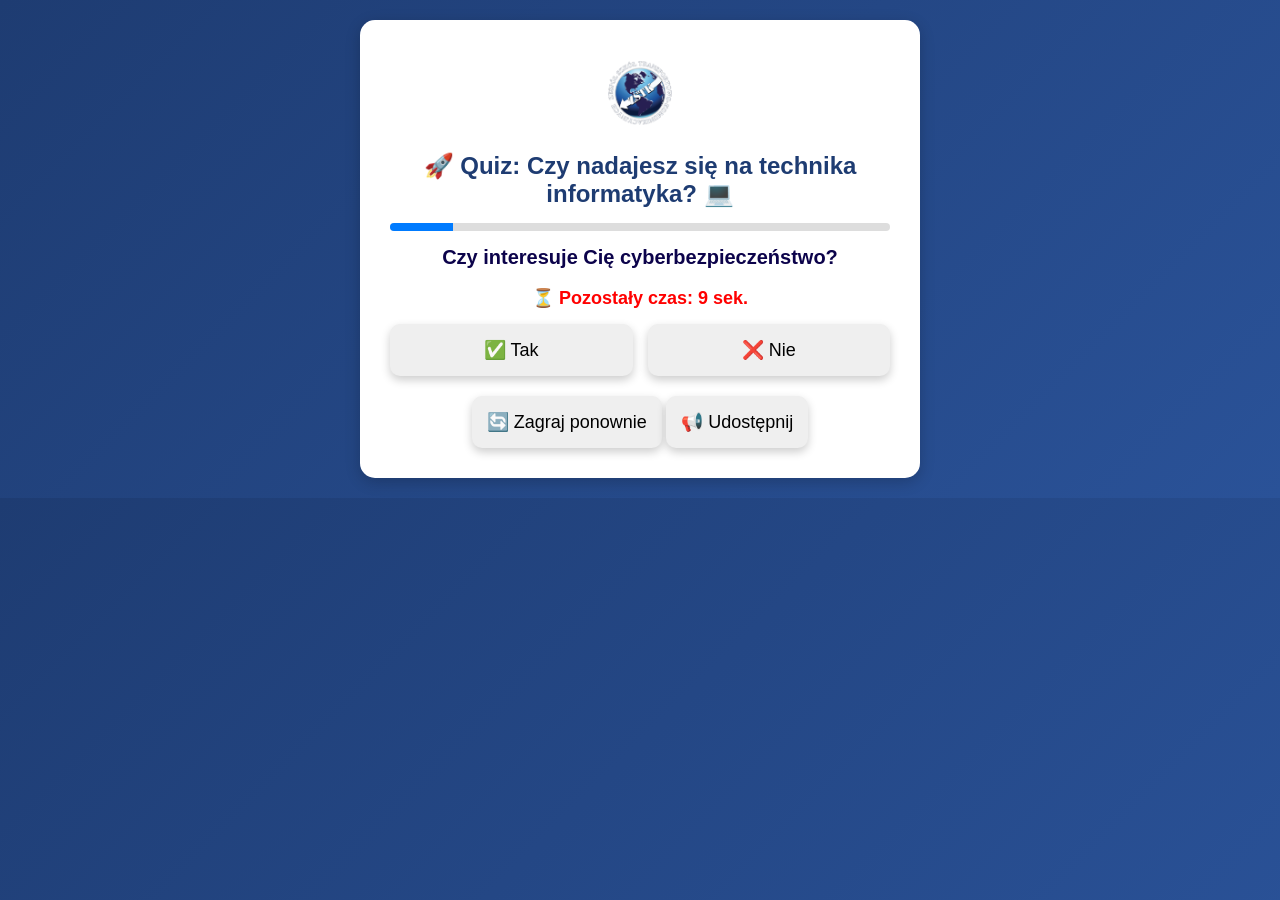
==== index.html @ 57844be1 "Add files via upload" ====
<!DOCTYPE html>
<html lang="pl">
<head>
    <meta charset="UTF-8">
    <meta name="viewport" content="width=device-width, initial-scale=1.0">
    <title>Quiz: Czy nadajesz się na technika informatyka?</title>
    <link rel="stylesheet" href="style.css">
</head>
<body>

    <div class="quiz-container">
        <img src="logo.png" alt="Logo Szkoły" class="school-logo">
        <h1>🚀 Quiz: Czy nadajesz się na technika informatyka? 💻</h1>
        
        <!-- Pasek postępu -->
        <div class="progress-container">
            <div class="progress-bar" id="progress-bar"></div>
        </div>

        <div id="quiz">
            <p id="question" class="fade-in"></p>
            <p id="timer">⏳ Pozostały czas: <span id="time-left">10</span> sek.</p>
            
            <div class="button-container">
                <button class="btn btn-yes" onclick="answer(true)">✅ Tak</button>
                <button class="btn btn-no" onclick="answer(false)">❌ Nie</button>
            </div>
        </div>
        
        <div id="result" class="hidden">
            <h2 id="result-text"></h2>
            <button class="btn btn-restart" onclick="restartQuiz()">🔄 Zagraj ponownie</button>
            <button class="btn btn-share" onclick="shareResult()">📢 Udostępnij</button>
        </div>
    </div>

    <script src="script.js"></script>
</body>
</html>
---- style.css ----
/* Ogólne ustawienia strony */
body {
    /* font-family: 'Poppins', sans-serif; */
    font-family: 'Rajdhani', sans-serif;
    text-align: center;
    background: linear-gradient(135deg, #1e3c72, #2a5298);
    color: white;
    padding: 20px;
    margin: 0;
}

/* Główne okno quizu */
.quiz-container {
    max-width: 500px;
    margin: auto;
    background: white;
    padding: 30px;
    box-shadow: 0px 4px 15px rgba(0, 0, 0, 0.2);
    border-radius: 15px;
    text-align: center;
    transition: 0.3s ease-in-out;
    color: rgb(16, 1, 50);
}

/* Logo szkoły */
.school-logo {
    max-width: 120px;
    display: block;
    margin: 0 auto 15px;
    /* border-radius: 50%;
    box-shadow: 0px 4px 10px rgba(0, 0, 0, 0.2); */
}

/* Nagłówek */
h1 {
    font-size: 24px;
    color: #1e3c72;
    font-weight: bold;
    margin-bottom: 15px;
}

/* Pasek postępu */
.progress-container {
    width: 100%;
    height: 8px;
    background: #ddd;
    border-radius: 5px;
    margin-bottom: 10px;
    overflow: hidden;
}

.progress-bar {
    width: 0%;
    height: 100%;
    background: #007bff;
    transition: width 0.5s ease-in-out;
}

/* Pytanie */
#question {
    font-size: 20px;
    font-weight: bold;
    margin: 15px 0;
    color: rgb(12, 3, 75);
}

/* Licznik czasu */
#timer {
    font-size: 18px;
    font-weight: bold;
    color: red;
    margin-bottom: 15px;
}

/* Animacja fade-in */
.fade-in {
    animation: fadeIn 0.5s ease-in-out;
}

@keyframes fadeIn {
    from { opacity: 0; transform: translateY(-10px); }
    to { opacity: 1; transform: translateY(0); }
}

/* Kontener na przyciski */
.button-container {
    display: flex;
    gap: 15px;
    justify-content: center;
}

/* Przyciski */
.btn {
    flex: 1;
    padding: 15px;
    font-size: 18px;
    border: none;
    cursor: pointer;
    border-radius: 10px;
    transition: 0.3s ease-in-out;
    box-shadow: 0px 4px 10px rgba(0, 0, 0, 0.2);
}

/* Efekt kliknięcia */
.btn:active {
    transform: scale(0.95);
}

/* Podświetlanie klikniętej odpowiedzi */
.btn.selected {
    background-color: #ffc107 !important;
    color: black !important;
}

/* RESPONSYWNOŚĆ */
@media (max-width: 600px) {
    .quiz-container {
        width: 90%;
        padding: 20px;
    }

    .button-container {
        flex-direction: column;
    }
}
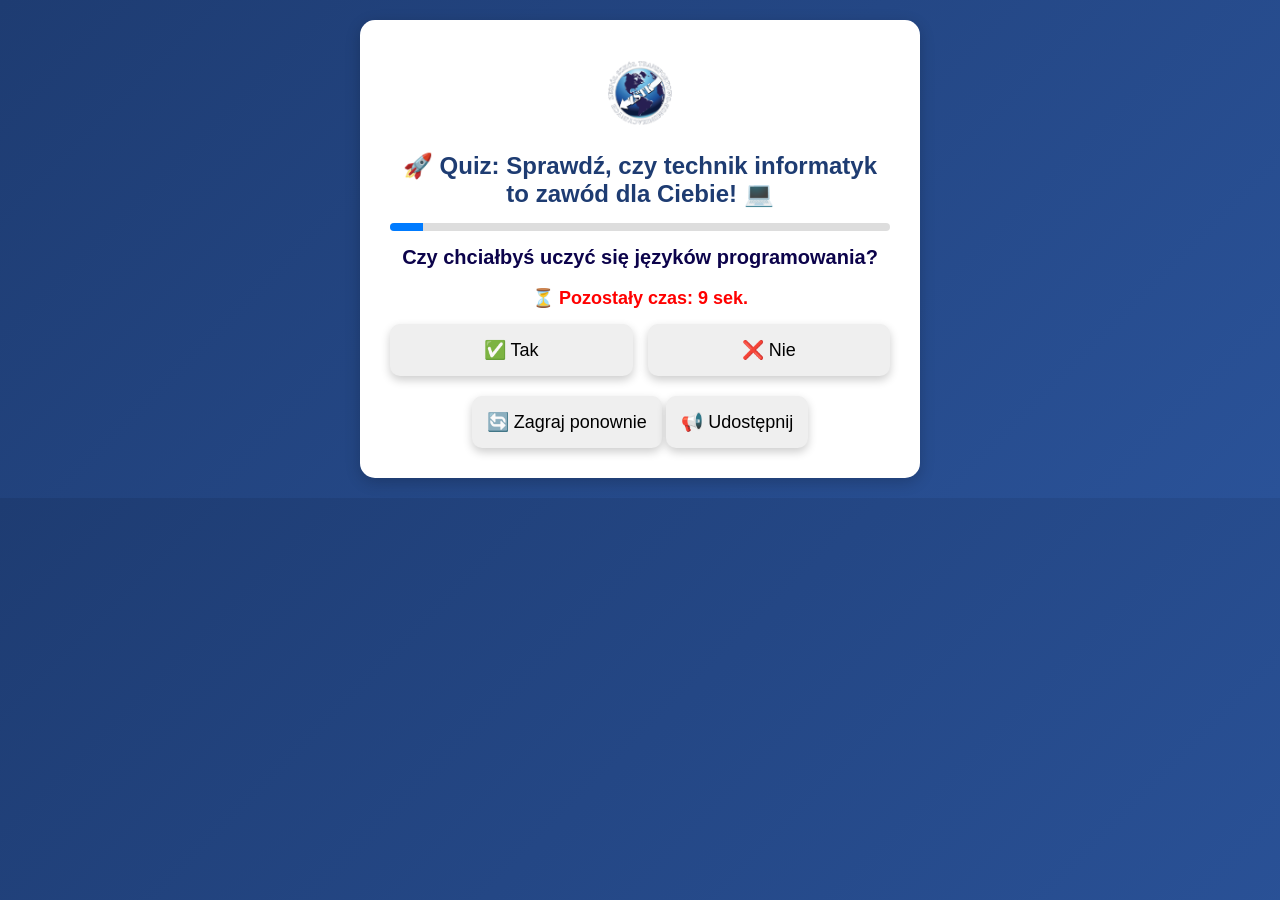
==== commit 0c5f91a3: "Update index.html" ====
--- a/index.html
+++ b/index.html
@@ -10,7 +10,7 @@
 
     <div class="quiz-container">
         <img src="logo.png" alt="Logo Szkoły" class="school-logo">
-        <h1>🚀 Quiz: Czy nadajesz się na technika informatyka? 💻</h1>
+        <h1>🚀 Quiz: Sprawdź, czy technik informatyk to zawód dla Ciebie! 💻</h1>
         
         <!-- Pasek postępu -->
         <div class="progress-container">
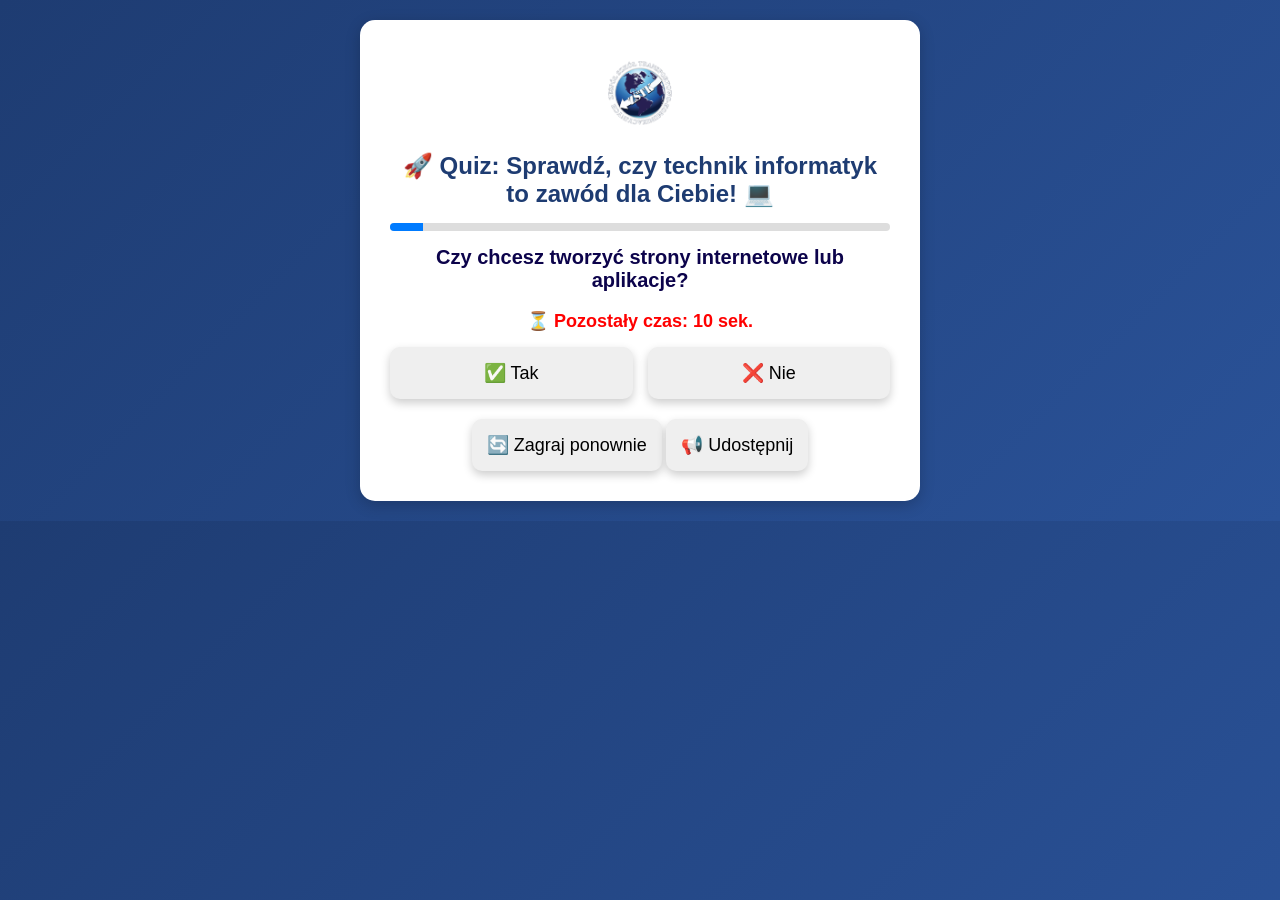
==== commit a7b8f0f0: "Update index.html" ====
--- a/index.html
+++ b/index.html
@@ -3,7 +3,7 @@
 <head>
     <meta charset="UTF-8">
     <meta name="viewport" content="width=device-width, initial-scale=1.0">
-    <title>Quiz: Czy nadajesz się na technika informatyka?</title>
+    <title>Quiz: Sprawdź, czy technik informatyk to zawód dla Ciebie! </title>
     <link rel="stylesheet" href="style.css">
 </head>
 <body>
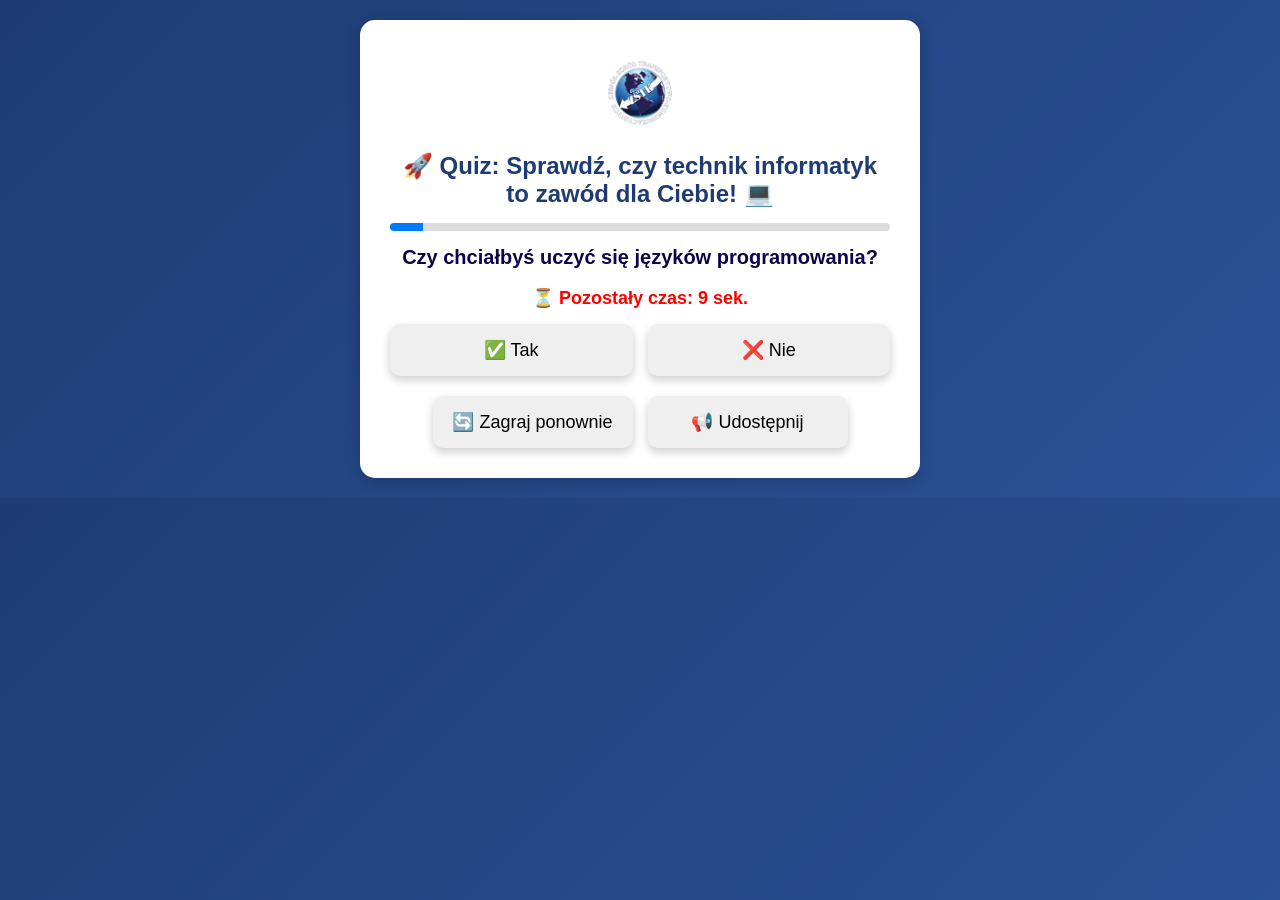
==== commit ae780b5d: "Update index.html" ====
--- a/index.html
+++ b/index.html
@@ -26,13 +26,17 @@
                 <button class="btn btn-no" onclick="answer(false)">❌ Nie</button>
             </div>
         </div>
+
+        <div id="result" class="hidden">
+    <h2 id="result-text"></h2>
+    <div class="result-buttons">
+        <button class="btn btn-restart" onclick="restartQuiz()">🔄 Zagraj ponownie</button>
+        <button class="btn btn-share" onclick="shareResult()">📢 Udostępnij</button>
+    </div>
+</div>
+
         
-        <div id="result" class="hidden">
-            <h2 id="result-text"></h2>
-            <button class="btn btn-restart" onclick="restartQuiz()">🔄 Zagraj ponownie</button>
-            <button class="btn btn-share" onclick="shareResult()">📢 Udostępnij</button>
-        </div>
-    </div>
+    
 
     <script src="script.js"></script>
 </body>
--- a/style.css
+++ b/style.css
@@ -101,6 +101,22 @@
     box-shadow: 0px 4px 10px rgba(0, 0, 0, 0.2);
 }
 
+
+/* Kontener na przyciski w sekcji wyniku */
+.result-buttons {
+    display: flex;
+    justify-content: center;
+    gap: 15px;  /* 🔹 Odstęp między przyciskami */
+    margin-top: 20px; /* 🔹 Większy odstęp od tekstu wyniku */
+}
+
+/* Ustawienie szerokości przycisków dla lepszego wyglądu */
+.result-buttons .btn {
+    flex: 1;
+    max-width: 200px; /* 🔹 Maksymalna szerokość */
+}
+
+
 /* Efekt kliknięcia */
 .btn:active {
     transform: scale(0.95);
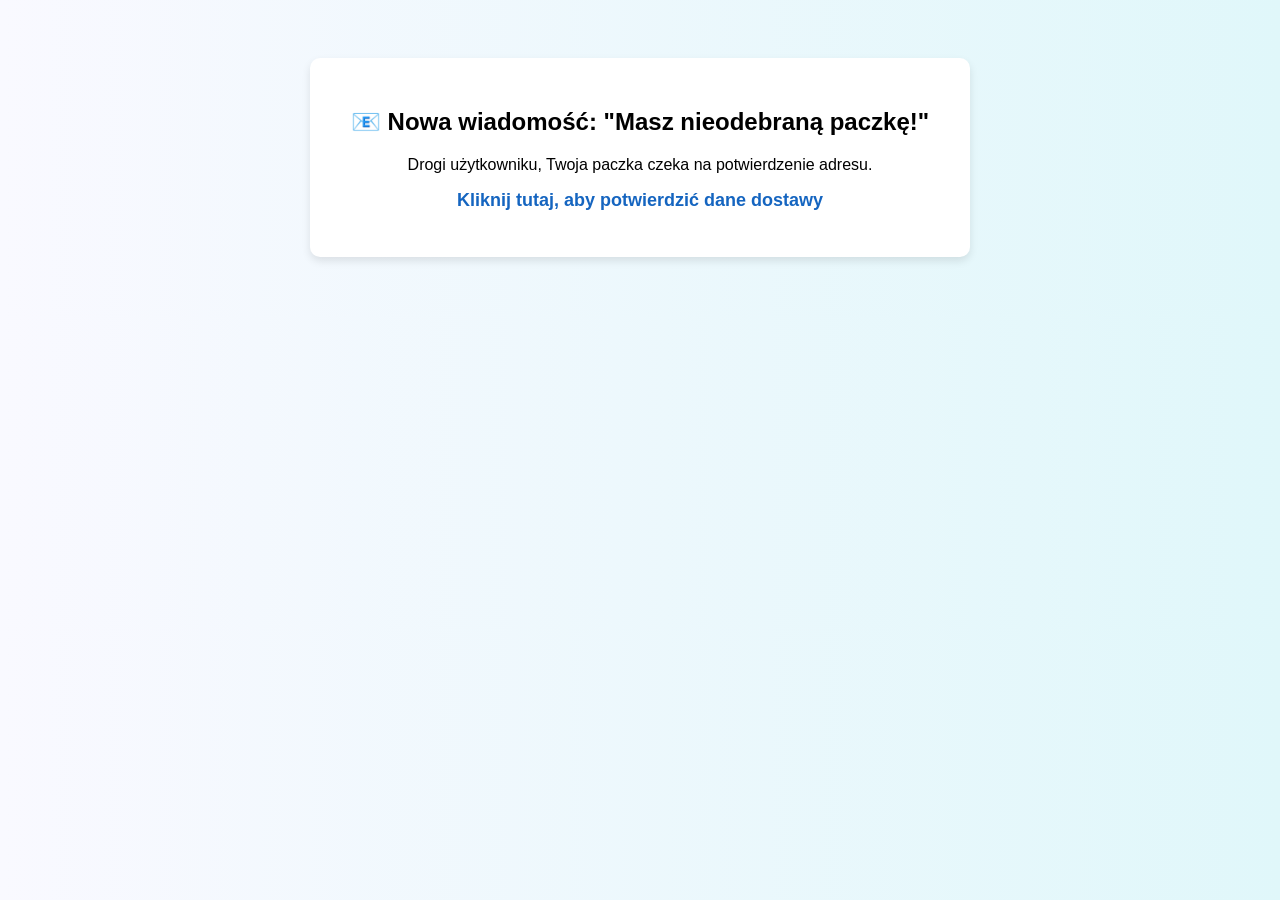
==== commit 7d7ccfc0: "Add files via upload" ====
--- a/index.html
+++ b/index.html
@@ -1,43 +1,40 @@
-<!DOCTYPE html>
-<html lang="pl">
-<head>
-    <meta charset="UTF-8">
-    <meta name="viewport" content="width=device-width, initial-scale=1.0">
-    <title>Quiz: Sprawdź, czy technik informatyk to zawód dla Ciebie! </title>
-    <link rel="stylesheet" href="style.css">
-</head>
-<body>
-
-    <div class="quiz-container">
-        <img src="logo.png" alt="Logo Szkoły" class="school-logo">
-        <h1>🚀 Quiz: Sprawdź, czy technik informatyk to zawód dla Ciebie! 💻</h1>
-        
-        <!-- Pasek postępu -->
-        <div class="progress-container">
-            <div class="progress-bar" id="progress-bar"></div>
-        </div>
-
-        <div id="quiz">
-            <p id="question" class="fade-in"></p>
-            <p id="timer">⏳ Pozostały czas: <span id="time-left">10</span> sek.</p>
-            
-            <div class="button-container">
-                <button class="btn btn-yes" onclick="answer(true)">✅ Tak</button>
-                <button class="btn btn-no" onclick="answer(false)">❌ Nie</button>
-            </div>
-        </div>
-
-        <div id="result" class="hidden">
-    <h2 id="result-text"></h2>
-    <div class="result-buttons">
-        <button class="btn btn-restart" onclick="restartQuiz()">🔄 Zagraj ponownie</button>
-        <button class="btn btn-share" onclick="shareResult()">📢 Udostępnij</button>
-    </div>
-</div>
-
-        
-    
-
-    <script src="script.js"></script>
-</body>
-</html>
+
+<!DOCTYPE html>
+<html lang="pl">
+<head>
+    <meta charset="UTF-8">
+    <title>📩 Masz wiadomość!</title>
+    <style>
+        body {
+            font-family: 'Segoe UI', sans-serif;
+            background: linear-gradient(to right, #f9f9ff, #e0f7fa);
+            padding: 50px;
+            text-align: center;
+        }
+        .mail {
+            background-color: #ffffff;
+            border-radius: 10px;
+            box-shadow: 0 4px 8px rgba(0,0,0,0.1);
+            padding: 30px;
+            max-width: 600px;
+            margin: auto;
+        }
+        .mail a {
+            font-weight: bold;
+            color: #1565c0;
+            text-decoration: none;
+            font-size: 18px;
+        }
+        .mail a:hover {
+            text-decoration: underline;
+        }
+    </style>
+</head>
+<body>
+    <div class="mail">
+        <h2>📧 Nowa wiadomość: "Masz nieodebraną paczkę!"</h2>
+        <p>Drogi użytkowniku, Twoja paczka czeka na potwierdzenie adresu.</p>
+        <p><a href="login.html">Kliknij tutaj, aby potwierdzić dane dostawy</a></p>
+    </div>
+</body>
+</html>
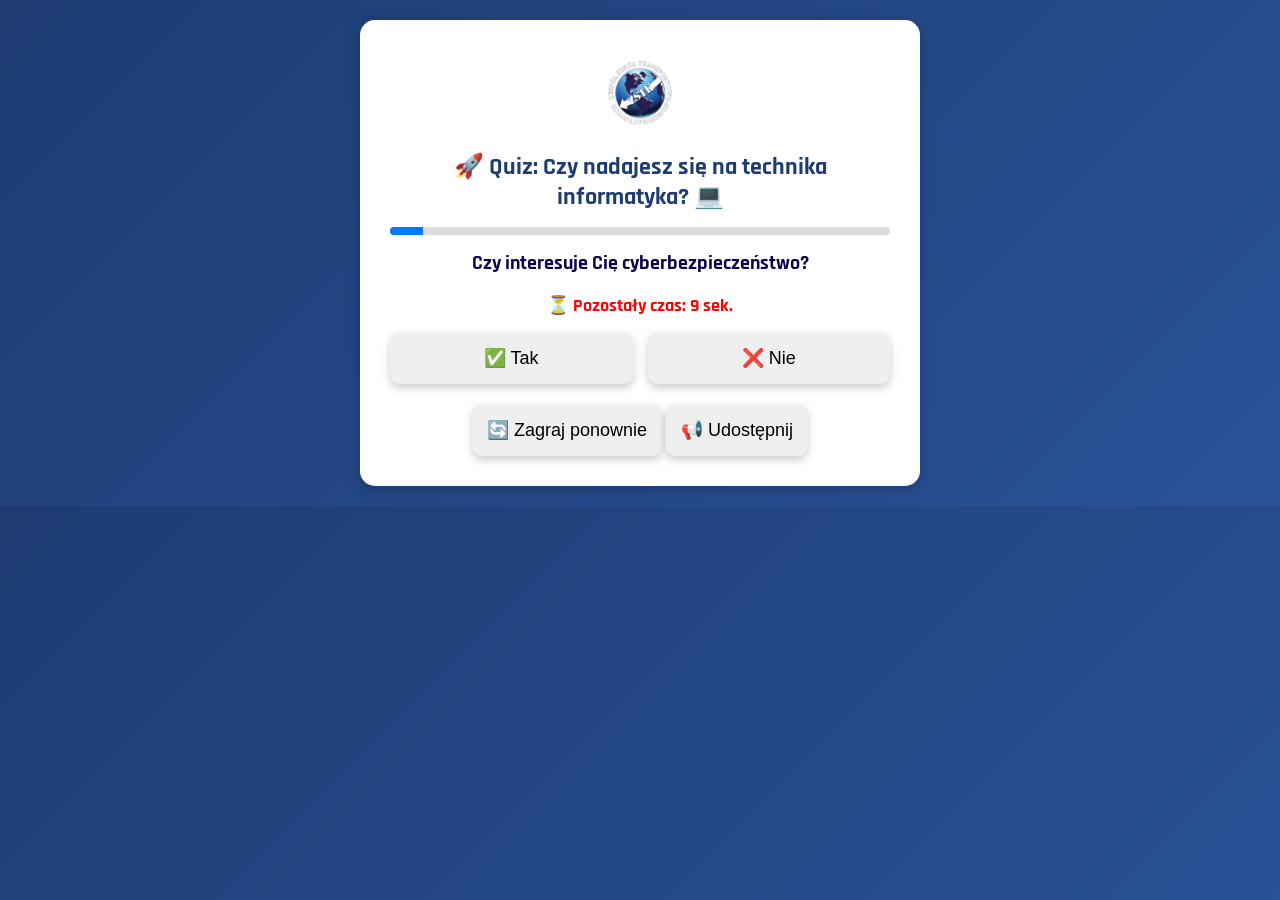
==== commit 30a398d0: "Add files via upload" ====
--- a/index.html
+++ b/index.html
@@ -1,40 +1,41 @@
-
-<!DOCTYPE html>
-<html lang="pl">
-<head>
-    <meta charset="UTF-8">
-    <title>📩 Masz wiadomość!</title>
-    <style>
-        body {
-            font-family: 'Segoe UI', sans-serif;
-            background: linear-gradient(to right, #f9f9ff, #e0f7fa);
-            padding: 50px;
-            text-align: center;
-        }
-        .mail {
-            background-color: #ffffff;
-            border-radius: 10px;
-            box-shadow: 0 4px 8px rgba(0,0,0,0.1);
-            padding: 30px;
-            max-width: 600px;
-            margin: auto;
-        }
-        .mail a {
-            font-weight: bold;
-            color: #1565c0;
-            text-decoration: none;
-            font-size: 18px;
-        }
-        .mail a:hover {
-            text-decoration: underline;
-        }
-    </style>
-</head>
-<body>
-    <div class="mail">
-        <h2>📧 Nowa wiadomość: "Masz nieodebraną paczkę!"</h2>
-        <p>Drogi użytkowniku, Twoja paczka czeka na potwierdzenie adresu.</p>
-        <p><a href="login.html">Kliknij tutaj, aby potwierdzić dane dostawy</a></p>
-    </div>
-</body>
-</html>
+<!DOCTYPE html>
+<html lang="pl">
+<head>
+    <meta charset="UTF-8">
+    <meta name="viewport" content="width=device-width, initial-scale=1.0">
+    <title>Quiz: Czy nadajesz się na technika informatyka?</title>
+    <link rel="stylesheet" href="style.css">
+    <link href="https://fonts.googleapis.com/css2?family=Rajdhani:wght@400;600&display=swap" rel="stylesheet">
+
+</head>
+<body>
+
+    <div class="quiz-container">
+        <img src="logo.png" alt="Logo Szkoły" class="school-logo">
+        <h1>🚀 Quiz: Czy nadajesz się na technika informatyka? 💻</h1>
+        
+        <!-- Pasek postępu -->
+        <div class="progress-container">
+            <div class="progress-bar" id="progress-bar"></div>
+        </div>
+
+        <div id="quiz">
+            <p id="question" class="fade-in"></p>
+            <p id="timer">⏳ Pozostały czas: <span id="time-left">10</span> sek.</p>
+            
+            <div class="button-container">
+                <button class="btn btn-yes" onclick="answer(true)">✅ Tak</button>
+                <button class="btn btn-no" onclick="answer(false)">❌ Nie</button>
+            </div>
+        </div>
+        
+        <div id="result" class="hidden">
+            <h2 id="result-text"></h2>
+            <button class="btn btn-restart" onclick="restartQuiz()">🔄 Zagraj ponownie</button>
+            <button class="btn btn-share" onclick="shareResult()">📢 Udostępnij</button>
+        </div>
+    </div>
+
+    <script src="script.js"></script>
+</body>
+</html>
--- a/style.css
+++ b/style.css
@@ -0,0 +1,141 @@
+/* Ogólne ustawienia strony */
+body {
+    /* font-family: 'Poppins', sans-serif; */
+    font-family: 'Rajdhani', sans-serif;
+    text-align: center;
+    background: linear-gradient(135deg, #1e3c72, #2a5298);
+    color: white;
+    padding: 20px;
+    margin: 0;
+}
+
+/* Główne okno quizu */
+.quiz-container {
+    max-width: 500px;
+    margin: auto;
+    background: white;
+    padding: 30px;
+    box-shadow: 0px 4px 15px rgba(0, 0, 0, 0.2);
+    border-radius: 15px;
+    text-align: center;
+    transition: 0.3s ease-in-out;
+    color: rgb(16, 1, 50);
+}
+
+/* Logo szkoły */
+.school-logo {
+    max-width: 120px;
+    display: block;
+    margin: 0 auto 15px;
+    /* border-radius: 50%;
+    box-shadow: 0px 4px 10px rgba(0, 0, 0, 0.2); */
+}
+
+/* Nagłówek */
+h1 {
+    font-size: 24px;
+    color: #1e3c72;
+    font-weight: bold;
+    margin-bottom: 15px;
+}
+
+/* Pasek postępu */
+.progress-container {
+    width: 100%;
+    height: 8px;
+    background: #ddd;
+    border-radius: 5px;
+    margin-bottom: 10px;
+    overflow: hidden;
+}
+
+.progress-bar {
+    width: 0%;
+    height: 100%;
+    background: #007bff;
+    transition: width 0.5s ease-in-out;
+}
+
+/* Pytanie */
+#question {
+    font-size: 20px;
+    font-weight: bold;
+    margin: 15px 0;
+    color: rgb(12, 3, 75);
+}
+
+/* Licznik czasu */
+#timer {
+    font-size: 18px;
+    font-weight: bold;
+    color: red;
+    margin-bottom: 15px;
+}
+
+/* Animacja fade-in */
+.fade-in {
+    animation: fadeIn 0.5s ease-in-out;
+}
+
+@keyframes fadeIn {
+    from { opacity: 0; transform: translateY(-10px); }
+    to { opacity: 1; transform: translateY(0); }
+}
+
+/* Kontener na przyciski */
+.button-container {
+    display: flex;
+    gap: 15px;
+    justify-content: center;
+}
+
+/* Przyciski */
+.btn {
+    flex: 1;
+    padding: 15px;
+    font-size: 18px;
+    border: none;
+    cursor: pointer;
+    border-radius: 10px;
+    transition: 0.3s ease-in-out;
+    box-shadow: 0px 4px 10px rgba(0, 0, 0, 0.2);
+}
+
+
+/* Kontener na przyciski w sekcji wyniku */
+.result-buttons {
+    display: flex;
+    justify-content: center;
+    gap: 15px;  /* 🔹 Odstęp między przyciskami */
+    margin-top: 20px; /* 🔹 Większy odstęp od tekstu wyniku */
+}
+
+/* Ustawienie szerokości przycisków dla lepszego wyglądu */
+.result-buttons .btn {
+    flex: 1;
+    max-width: 200px; /* 🔹 Maksymalna szerokość */
+}
+
+
+/* Efekt kliknięcia */
+.btn:active {
+    transform: scale(0.95);
+}
+
+/* Podświetlanie klikniętej odpowiedzi */
+.btn.selected {
+    background-color: #ffc107 !important;
+    color: black !important;
+}
+
+/* RESPONSYWNOŚĆ */
+@media (max-width: 600px) {
+    .quiz-container {
+        width: 90%;
+        padding: 20px;
+    }
+
+    .button-container {
+        flex-direction: column;
+    }
+}
